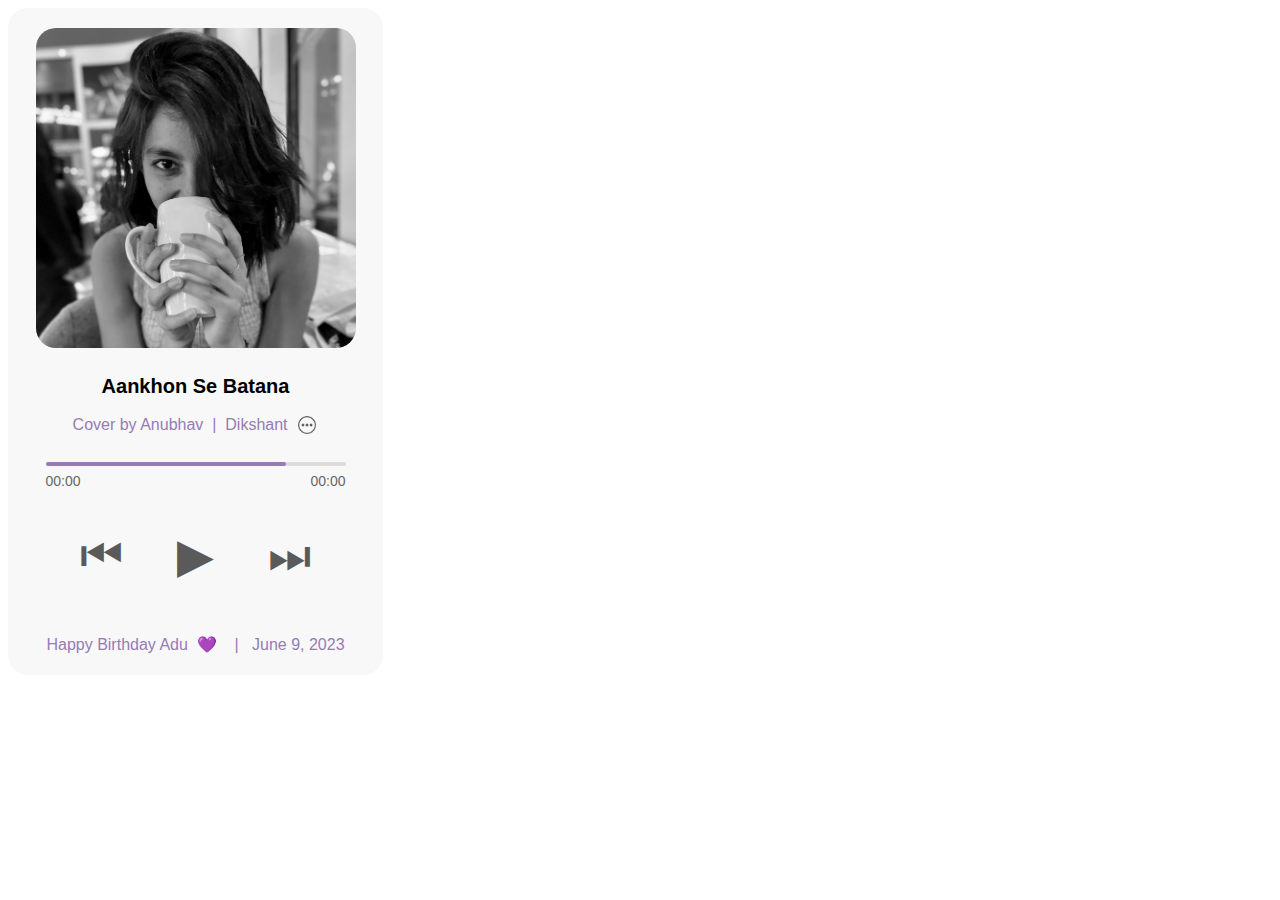
==== index.html @ 4310938b "Birthday Letter in Index.html" ====
<!DOCTYPE html>
<!--

Dear Adu,

Welcome to my hidden birthday message, tucked away in the roughly 500 lines of code
I wrote to create this music player for you.

In 2019, hidden in lecture rooms, you would tell me so many stories. Not only did
I love listening to each story, but I also loved watching you as your hands jumped
in and out of mine and your eyes darted with excitement and revealed your every emotion.

Over the next 3.5 years, I learned this was the case with everything. Whether watching
TV and movies, sharing gossip, telling me about your day, or more, your eyes revealed
all the thoughts and feelings your words couldn't carry. I have laughed at, tried
to replicate, and fallen in love with your infinite arsenal of facial expressions.

When I heard this song, I couldn't imagine more perfect lyrics that captured how
I feel when I see your eyes. I texted you immediately to tell you about this song
and told you I would serenade you with it one day. And so I recorded my (terribly
untrained) voice singing this song to convey how much I love you.

You are an inspiring force that has accomplished so much this year, Adu, and I
am so grateful I could experience each day of this passing year through your stories
and eyes. I can't wait to see what the upcoming year has for us as it brings us closer.

 ❤️ ❤️ Happy Birthday, Adu! ❤️ ❤️

Love,

Anu
June 9th, 2023

-->

<html>
<head>
    <title>HBD ADU</title>
    <meta name="viewport" content="width=device-width, initial-scale=1">
    <link rel="stylesheet" type="text/css" href="styles.css">
    <link rel="icon" href="purpleheart.png">
    <link rel="apple-touch-icon" sizes="180x180" href="adu_iOS_icon.png">
</head>
<body>
      <div class="container">
        <audio id="audioPlayer">
            <source src="AankhonSeBatana_Cover.mp3" type="audio/mpeg">
        </audio>

        <div class="album-art flip-card">
          <div class="flip-card-inner">
            <div class="flip-card-front">
              <!-- Image on the front -->
              <img width="320px" height="320px" class="rounded-corners" src="AduAankhon.jpeg" alt="Front Image">
            </div>
            <div class="flip-card-back">
              <!-- Image on the back -->
              <img width="320px" height="320px" class="rounded-corners" src="AduSongPlayer.JPG" alt="Back Image">
            </div>
          </div>
        </div>

        <div class="song-details">
            <h2 class="song-title">Aankhon Se Batana</h2>
            <a class="artist-name" href="bts.html">Cover by Anubhav&nbsp;&nbsp;|&nbsp;&nbsp;Dikshant&nbsp;&nbsp;<img width="22px" height="22px" class="infoButton" src="info.png"></a>
        </div>

        <div class="progress-bar">
            <div class="progress"></div>
        </div>

        <div class="time-stamp">
            <span class="elapsed-time">00:00</span>
            <span class="total-time">00:00</span>
        </div>

        <div class="controls">
            <button class="skip-back" id="skipBackwardButton">&#x23EE;</button>
            <button class="play-pause" id="playPauseButton">&#9654;</button>
            <button class="skip-forward" id="skipForwardButton">&#x23ED;</button>
        </div>

        <div class="happy-birthday">
            <p>Happy Birthday Adu&nbsp;&nbsp;&#128156;&nbsp;&nbsp;&nbsp;&nbsp;|&nbsp;&nbsp;&nbsp;June 9, 2023</p>
        </div>

    </div>

    <script src="script.js"></script>

</body>

</html>
---- styles.css ----
.container {
    position: relative;
    margin: 0px;
    width: 375px;
    height: 667px;
    background-color: #f8f8f8;
    padding-top: 0px;
    box-sizing: border-box;
    display: flex;
    flex-direction: column;
    justify-content: space-between;
    align-items: center;
    border-radius: 20px;
}

/* CSS style for Index.html */

.album-art {
    width: 320px;
    height: 320px;
    background-color: #e9e9e9;
    border-radius: 20px;
    margin: 20px auto 0;
    perspective: 1000px;
}

img.rounded-corners {
  border-radius: 20px;
}

img.infoButton{
  position: relative;
  top: 6px;
}

.flip-card-inner {
  position: relative;
  width: 100%;
  height: 100%;
  transition: transform 0.6s;
  transform-style: preserve-3d;
}

.album-art.flip-card:hover .flip-card-inner {
  transform: rotateY(180deg);
}

.flip-card-front,
.flip-card-back {
  position: absolute;
  width: 100%;
  height: 100%;
  backface-visibility: hidden;
}

.flip-card-front {
  /* Styles for the front side of the flip card */
}

.flip-card-back {
  /* Styles for the back side of the flip card */
  transform: rotateY(180deg);
}

.song-details {
    text-align: center;
    margin-bottom: 10px;
}

.song-title {
    font-family: Avenir, sans-serif;
    font-size: 20px;
    margin: 10px;
}

.artist-name {
    font-family: Avenir, sans-serif;
    font-size: 16px;
    margin: 10px 0;
    color: #967bb6;
    text-decoration: none;
}

.artist-name:hover {
text-decoration: none;
}


.progress-bar {
    width: 80%;
    height: 4px;
    background-color: #dcdcdc;
    border-radius: 2px;
    margin-bottom: 10px;
}

.progress {
    width: 80%;
    height: 4px;
    background-color: #967bb6;
    border-radius: 2px;
    margin-bottom: 10px;
}

.time-stamp {
    display: flex;
    justify-content: space-between;
    width: 80%;
    margin: 0 auto;
    font-size: 14px;
    margin-bottom: 5px;
    position: relative;
    font-family: Avenir, sans-serif;
    color: #666666;
    top: -20px;
}

.elapsed-time, .total-time {
    position: absolute;
    top: 0;
}

.elapsed-time {
    left: 0;
}

.total-time {
    right: 0;
}

.controls {
    text-align: center;
    margin-bottom: 5px;
    color: #5A5A5A;
}

.controls button {
    margin: 0 5px;
    padding: 0;
    width: 80px;
    height: 80px;
    font-size: 48px;
    color: #5A5A5A;
    background-color: transparent;
    border: none;
}

.happy-birthday {
    margin-top: 0px;
    margin-bottom: 5px;
    font-family: Avenir, sans-serif;
    font-size: 16px;
    color: #967bb6;
}

/* CSS Style for bts.html */

.back-button {
    position: absolute;
    top: 10px;
    left: 10px;
    display: flex;
    align-items: center;
}

.back-icon {
      width: 22px;
      height: 22px;
}

.back-link {
      text-decoration: none;
      font-family: Avenir, sans-serif;
      font-size: 16px;
      color: #967bb6;
}

.video_box{
  margin-top: 40px;
  width: 355px;
  height: 200px;
  background-color: #dfdfdf;
  border-radius: 10px;
}

.lyric_box{
  margin-bottom: 10px;
  width: 355px;
  height: 550px;
  background-color: #dfdfdf;
  border-radius: 10px;
  overflow: scroll;
  overflow-x: hidden; /* Hide horizontal scrollbar */
  font-family: Avenir, sans-serif;
}

.lyrics{
  position: relative;
  top: -5px;
  margin-left: 15px;
}

/* Scrollbar styles */
::-webkit-scrollbar {
width: 10px;
height: 10px;
}

::-webkit-scrollbar-track {
border: 0px solid #967bb6;
border-radius: 8px;
}

::-webkit-scrollbar-thumb {
background: #967bb6;
border-radius: 8px;
}

::-webkit-scrollbar-thumb:hover {
background: #69567f;
}

audio::-webkit-media-controls-panel {
  background-color: #967bb6;
}

.audio_box{
  margin-top: 40px;
}
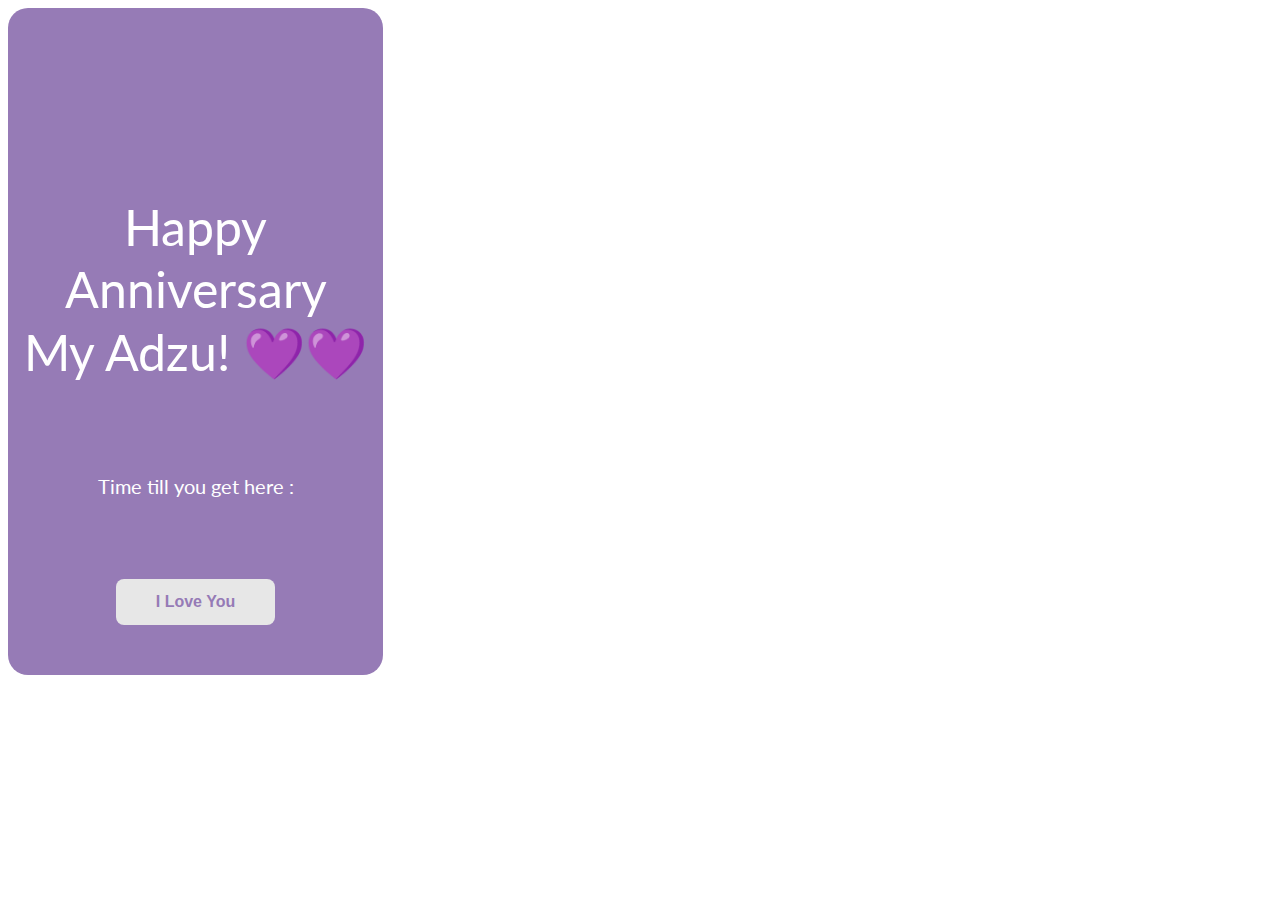
==== commit ce1cbc6a: "Anniversary Announcement" ====
--- a/index.html
+++ b/index.html
@@ -40,11 +40,20 @@
     <link rel="stylesheet" type="text/css" href="styles.css">
     <link rel="icon" href="purpleheart.png">
     <link rel="apple-touch-icon" sizes="180x180" href="adu_iOS_icon.png">
+    <link href='https://fonts.googleapis.com/css?family=Lato' rel='stylesheet'>
 </head>
 <body>
+      <div id="announce" class="announce-container">
+        <p class="announcement" style="font-family: 'Lato'">Happy <br> Anniversary <br> My Adzu! 💜💜</p>
+        <p class="count-down" style="font-family: 'Lato'">Time till you get here :</p>
+        <p class="counter" id="counter" style="font-family: 'Lato'"></p>
+        <button class="announce-button" id="hideButton">I Love You</button>
+      </div>
+
+      <div id="content" class="content">
       <div class="container">
         <audio id="audioPlayer">
-            <source src="AankhonSeBatana_Cover.mp3" type="audio/mpeg">
+            <source src="aankhonCover.mp3" type="audio/mpeg">
         </audio>
 
         <div class="album-art flip-card">
@@ -85,6 +94,7 @@
         </div>
 
     </div>
+  </div>
 
     <script src="script.js"></script>
 
--- a/styles.css
+++ b/styles.css
@@ -13,7 +13,61 @@
     border-radius: 20px;
 }
 
-/* CSS style for Index.html */
+.announce-container {
+    position: relative;
+    margin: 0px;
+    width: 375px;
+    height: 667px;
+    background-color: #967bb6;
+    padding-top: 0px;
+    box-sizing: border-box;
+    display: flex;
+    flex-direction: column;
+    justify-content: space-between;
+    align-items: center;
+    border-radius: 20px;
+}
+
+.announce-button {
+  background-color: #e7e7e7; color: black; /* Green */
+  border: none;
+  border-radius: 8px;
+  color: #967bb6;
+  padding: 14px 40px;
+  text-align: center;
+  text-decoration: none;
+  font-weight: bold;
+  margin-bottom: 50px;
+  display: inline-block;
+  font-size: 16px;
+}
+
+.announcement{
+  text-align: center;
+  color: white;
+  font-size: 50px;
+  margin-top: 50%;
+  line-height: 1.25;
+  padding: 0px;
+}
+
+.count-down{
+  color: white;
+  font-size: 20px;
+  margin: 0px;
+  padding: 0px;
+}
+
+.counter{
+  color: white;
+  font-size: 20px;
+  margin: 0px;
+  padding: 0px;
+}
+
+.content {
+  display: none;
+}
 
 .album-art {
     width: 320px;
@@ -22,6 +76,26 @@
     border-radius: 20px;
     margin: 20px auto 0;
     perspective: 1000px;
+}
+
+.back-button {
+    position: absolute;
+    top: 10px;
+    left: 10px;
+    display: flex;
+    align-items: center;
+}
+
+.back-icon {
+      width: 22px;
+      height: 22px;
+}
+
+.back-link {
+      text-decoration: none;
+      font-family: Avenir, sans-serif;
+      font-size: 16px;
+      color: #967bb6;
 }
 
 img.rounded-corners {
@@ -176,9 +250,10 @@
 }
 
 .video_box{
-  margin-top: 40px;
+  margin-top: 10px;
+  margin-bottom: 10px;
   width: 355px;
-  height: 200px;
+  height: 310px;
   background-color: #dfdfdf;
   border-radius: 10px;
 }
@@ -186,7 +261,7 @@
 .lyric_box{
   margin-bottom: 10px;
   width: 355px;
-  height: 550px;
+  height: 450px;
   background-color: #dfdfdf;
   border-radius: 10px;
   overflow: scroll;
@@ -227,3 +302,90 @@
 .audio_box{
   margin-top: 40px;
 }
+
+body {
+  font-family: sans-serif;
+}
+
+.carousel {
+  margin-top: 10px;
+  margin-left: 10px;
+  overflow: hidden;
+  text-align: center;
+}
+
+.slides {
+  width: 100%;
+  display: flex;
+  overflow-x: scroll;
+  scrollbar-width: none;
+  scroll-snap-type: x mandatory;
+  scroll-behavior: smooth;
+}
+
+.slides::-webkit-scrollbar {
+  display: none;
+}
+
+.slides-item {
+  align-items: center;
+  border-radius: 10px;
+  display: flex;
+  flex-shrink: 0;
+  height: 200px;
+  width: 200px;
+  justify-content: center;
+  margin: 0 5px;
+  position: relative;
+  scroll-snap-align: start;
+  transform: scale(1);
+  transform-origin: center center;
+  transition: transform .5s;
+
+}
+
+.carousel__nav {
+  padding: 1.25rem .5rem;
+}
+
+.slider-nav {
+  align-items: center;
+  background-color: #ddd;
+  border-radius: 50%;
+  color: #000;
+  display: inline-flex;
+  height: 1.5rem;
+  justify-content: center;
+  padding: .5rem;
+  position: relative;
+  text-decoration: none;
+  width: 1.5rem;
+}
+
+.slider-nav:hover,
+.slider-nav:active {
+  background-color: #000;
+  color: #fff;
+}
+
+.carousel__skip-link {
+  height: 1px;
+  overflow: hidden;
+  position: absolute;
+  top: auto;
+  width: 1px;
+}
+
+.carousel__skip-link:focus {
+  align-items: center;
+  background-color: #000;
+  color: #fff;
+  display: flex;
+  font-size: 30px;
+  height: 680px;
+  justify-content: center;
+  opacity: .8;
+  text-decoration: none;
+  width: 100%;
+  z-index: 1;
+}
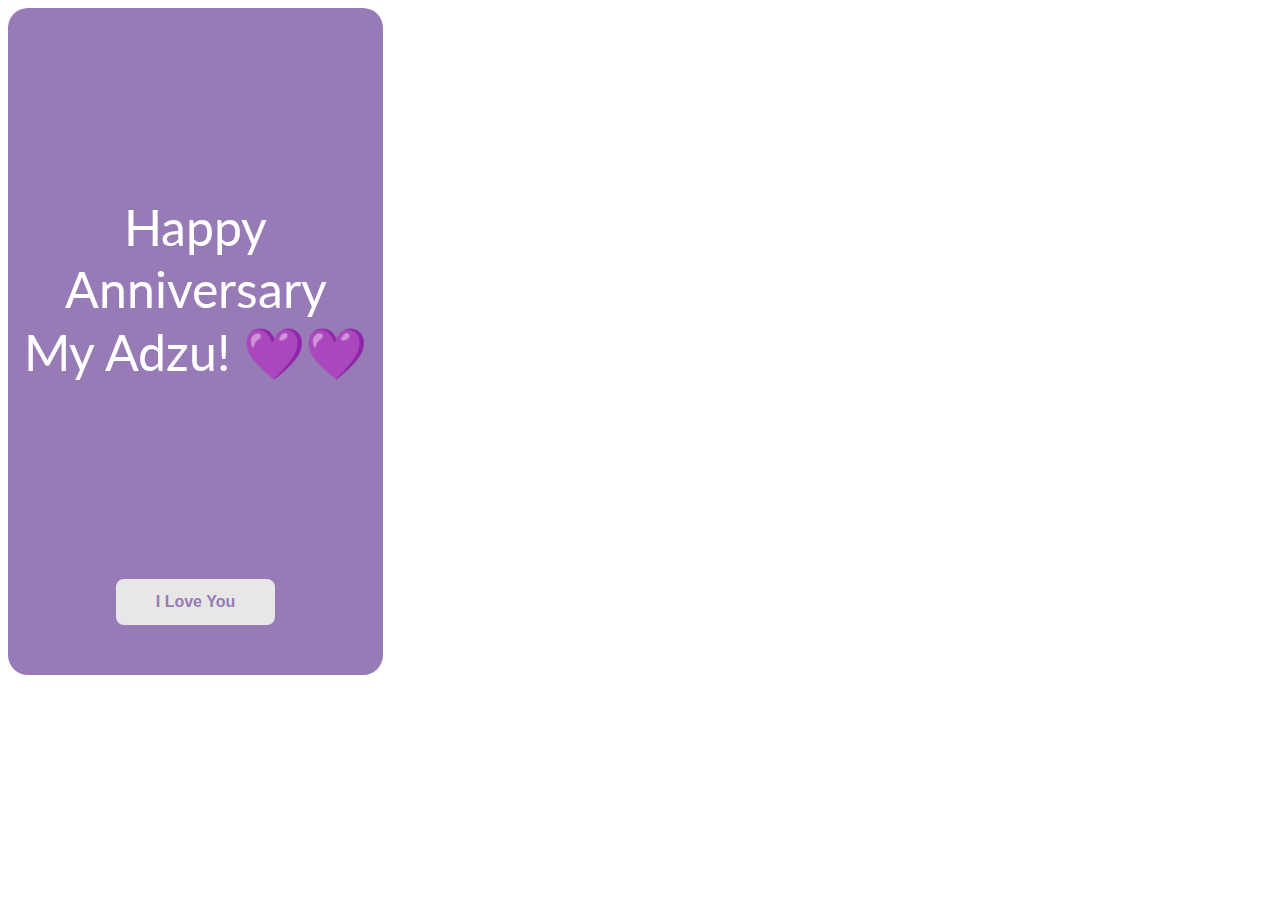
==== commit 6d25ae14: "Test w/o counter" ====
--- a/index.html
+++ b/index.html
@@ -45,8 +45,8 @@
 <body>
       <div id="announce" class="announce-container">
         <p class="announcement" style="font-family: 'Lato'">Happy <br> Anniversary <br> My Adzu! 💜💜</p>
-        <p class="count-down" style="font-family: 'Lato'">Time till you get here :</p>
-        <p class="counter" id="counter" style="font-family: 'Lato'"></p>
+        <!--<p class="count-down" style="font-family: 'Lato'">Time till you get here :</p>
+        <p class="counter" id="counter" style="font-family: 'Lato'"></p>-->
         <button class="announce-button" id="hideButton">I Love You</button>
       </div>
 
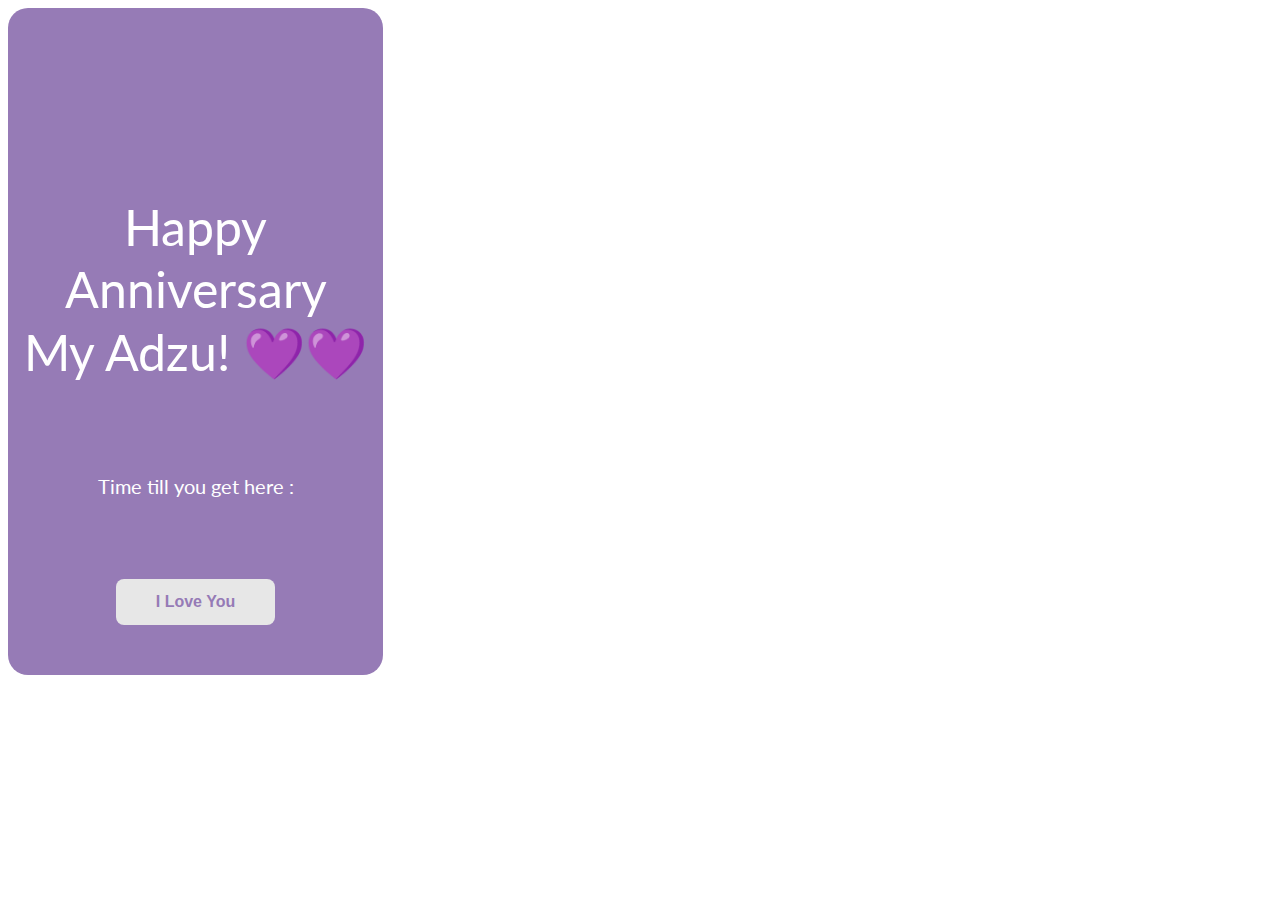
==== commit 3cc668b4: "Update index.html" ====
--- a/index.html
+++ b/index.html
@@ -45,8 +45,8 @@
 <body>
       <div id="announce" class="announce-container">
         <p class="announcement" style="font-family: 'Lato'">Happy <br> Anniversary <br> My Adzu! 💜💜</p>
-        <!--<p class="count-down" style="font-family: 'Lato'">Time till you get here :</p>
-        <p class="counter" id="counter" style="font-family: 'Lato'"></p>-->
+        <p class="count-down" style="font-family: 'Lato'">Time till you get here :</p>
+        <p class="counter" id="counter" style="font-family: 'Lato'"></p>
         <button class="announce-button" id="hideButton">I Love You</button>
       </div>
 
